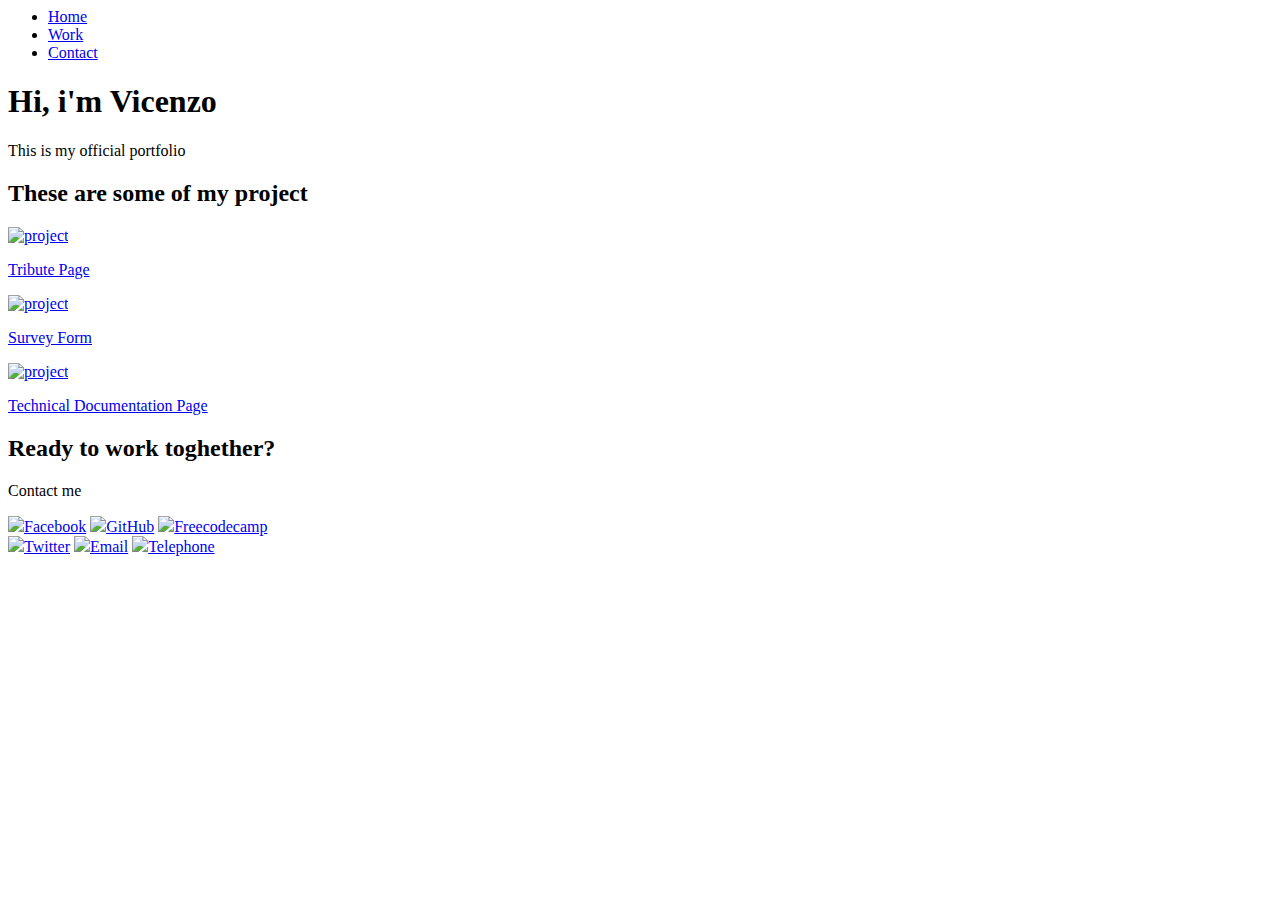
==== index.html @ 40872245 "Add files via upload" ====
<body>
  <header>
     <nav id="navbar">
       <ul>
         <li><a href="#welcome-section">Home</a></li>
         <li><a href="#project">Work</a></li>
         <li><a href="#contact">Contact</a></li>
       </ul>
     </nav>
  </header>
  <main>
  <section id="welcome-section" class="welcome-section">
    <h1 class="text-centered">
      Hi, i'm Vicenzo 
    </h1>
    <p class="text-centered">
      This is my official portfolio
    </p>
  </section>
  
  <section id="project" class="project-section">
    <h2 class="projects-section-header">
      These are some of my project
    </h2>
    <div class="projects-grid">
      <a href="https://codepen.io/vinclatorre/pen/abJMyBv"
      target="_blank"
      class="project-tile"
      >
        <div class="border">
          <img
          class="project-image"     src="https://assets.codepen.io/6466586/internal/screenshots/pens/abJMyBv.default.png?fit=cover&format=auto&ha=false&height=540&quality=75&v=2&version=1626516254&width=960"
          alt="project"
        />
          <p class="project-title">
            Tribute Page
          </p>
        </div>
      </a>
      <a href="https://codepen.io/vinclatorre/pen/ExWMwyX"
      target="_blank"
      class="project-tile"
      >
        <div class="border">
          <img
          class="project-image"
  src="https://assets.codepen.io/6466586/internal/screenshots/pens/ExWMwyX.default.png?fit=cover&amp;format=auto&amp;ha=false&amp;height=540&amp;quality=75&amp;v=2&amp;version=1624909291&amp;width=960"
          alt="project"
        />
          <p class="project-title">
            Survey Form
          </p>
        </div>
      </a>
      <a href="https://codepen.io/vinclatorre/pen/MWmjvjE"
      target="_blank"
      class="project-tile"
      >
        <div class="border">
          <img
          class="project-image"
  src="https://assets.codepen.io/6466586/internal/screenshots/pens/MWmjvjE.default.png?fit=cover&amp;format=auto&amp;ha=true&amp;height=540&amp;quality=75&amp;v=2&amp;version=1626197145&amp;width=960"
          alt="project"
        />
          <p class="project-title">
            Technical Documentation Page
          </p>
        </div>
      </a>
    </div>
  </section>
  </main>
  <footer id="contact" class="contact-section">
    <div class="contact-section-header">
      <h2 class="text-centered">
        Ready to work toghether?
      </h2>
      <p class="text-centered">
        Contact me
      </p>
    </div>
      <div class="contact-links">
        <div>
        <a href="#"
           target="_blank"
           class="contact-detail"
           ><img src="https://i.postimg.cc/LsjxL39j/facebook.png">Facebook</a>
        <a href="#"
           target="_blank"
           class="contact-detail"
           ><img src="https://upload.wikimedia.org/wikipedia/commons/thumb/9/91/Octicons-mark-github.svg/2048px-Octicons-mark-github.svg.png">GitHub</a>
        <a href="https://www.freecodecamp.org/fcc61870488-e92d-4d59-84dc-d2b628023573"
           id="profile-link"
           target="_blank"
           class="contact-detail"
           ><img src="https://avatars.githubusercontent.com/u/70107528?s=200&v=4">Freecodecamp</a>
        </div>
        <div>
        <a href="#"
           target="_blank"
           class="contact-detail"
           ><img src="https://i.postimg.cc/fLK5gW0L/twitter.png">Twitter</a>
        <a href="#"
           target="_blank"
           class="contact-detail"
           ><img src="https://www.providence-place.com/wp-content/uploads/2019/11/64800-icons-symbol-computer-logo-prototype-email-300x229.png">Email</a>
        <a href="#"
           target="_blank"
           class="contact-detail"
           ><img src="https://www.seekpng.com/png/detail/135-1351194_telephone-logo-png-tel-icon.png">Telephone</a>
        </div>
      </div>
    </div>
  </footer>
</body>
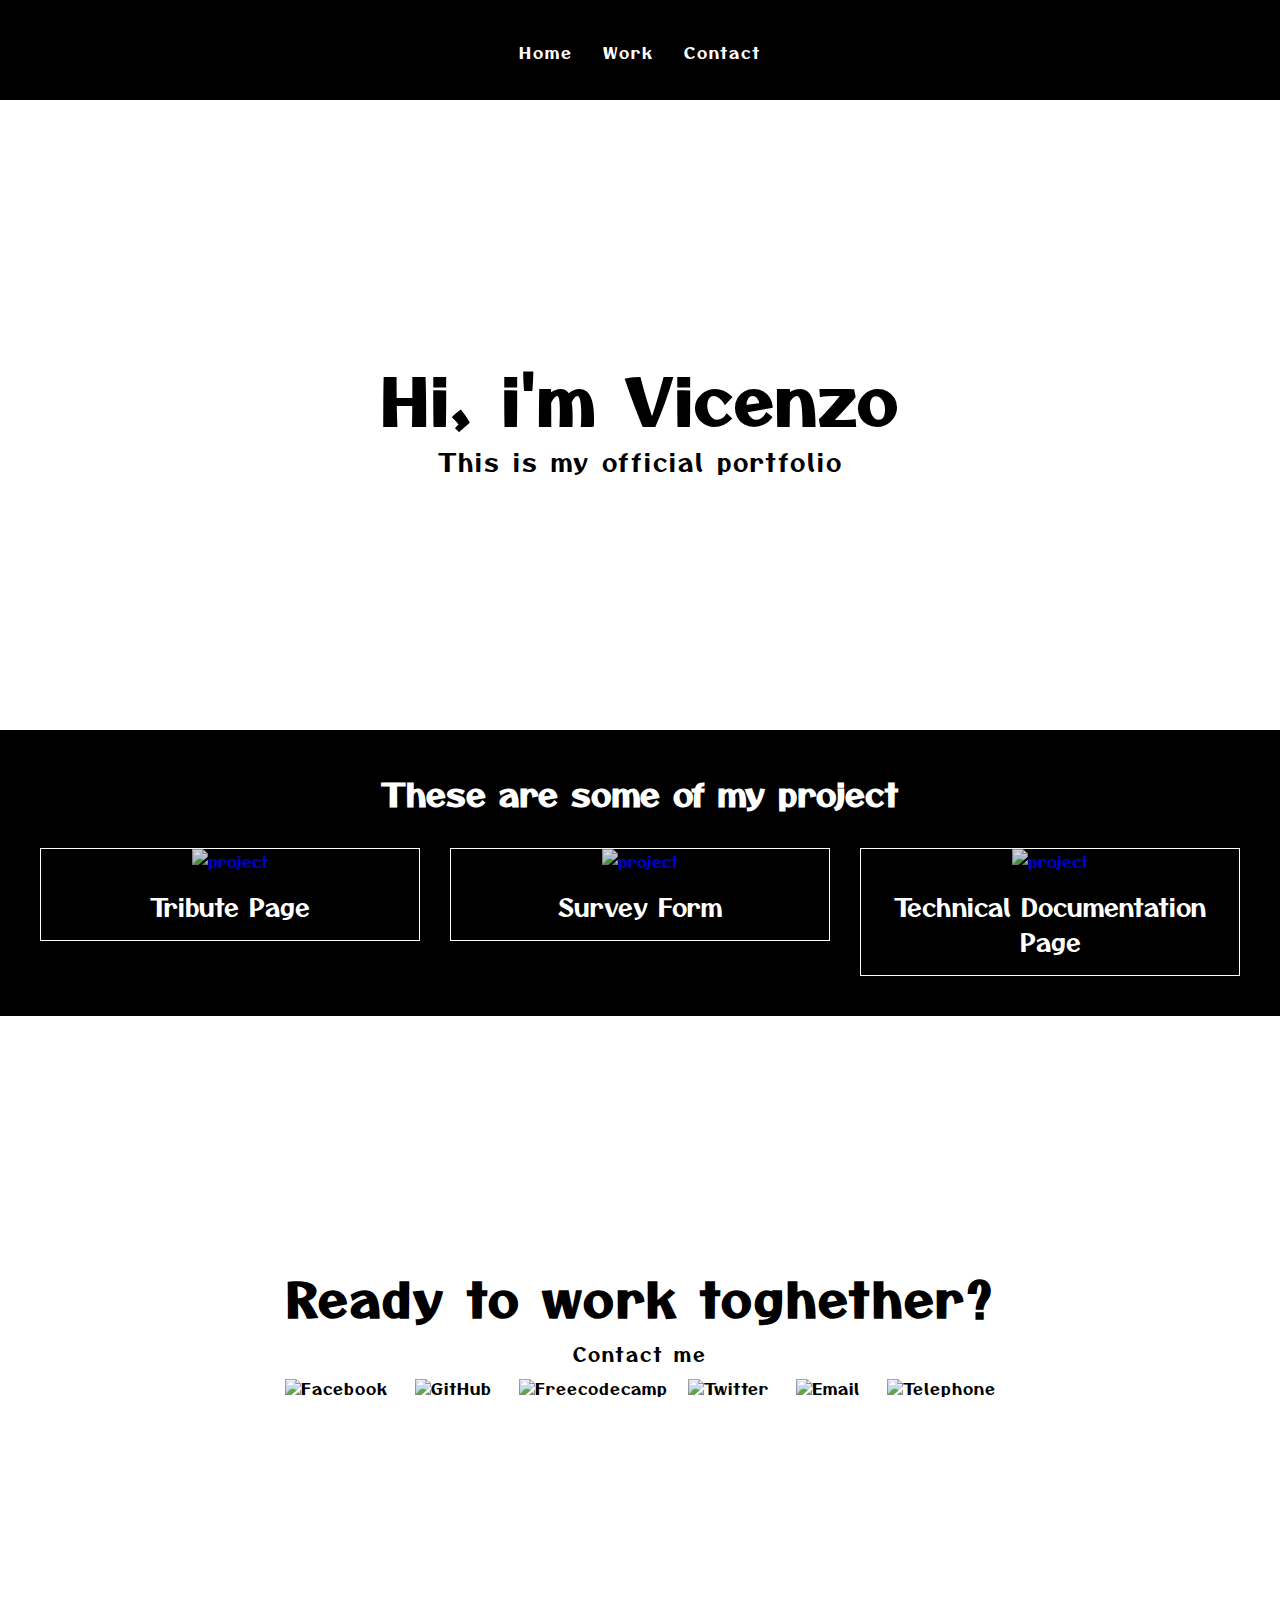
==== commit 8f0fe0cd: "Add files via upload" ====
--- a/index.html
+++ b/index.html
@@ -1,3 +1,12 @@
+<!DOCTYPE html>
+<html lang="en">
+<head>
+  <meta charset="UTF-8">
+  <meta http-equiv="X-UA-Compatible" content="IE=edge">
+  <meta name="viewport" content="width=device-width, initial-scale=1.0">
+  <title>My Portfolio</title>
+  <link rel="stylesheet" href="style.css">
+</head>
 <body>
   <header>
      <nav id="navbar">
@@ -112,4 +121,6 @@
       </div>
     </div>
   </footer>
-</body>+</body>
+</html>
+
--- a/style.css
+++ b/style.css
@@ -0,0 +1,201 @@
+@import url('https://fonts.googleapis.com/css2?family=Otomanopee+One&display=swap');
+* {
+  margin: 0;
+  padding: 0;
+  box-sizing: border-box;
+  font-family: "Otomanopee One", sans-serif;
+}
+body {
+  background-color: #000;
+  display: flex;
+  flex-direction: column;
+}
+main {
+  flex: 1 0 auto;
+}
+
+.text-centered {
+  text-align: center;
+}
+
+/*Header*/
+
+header {
+  position: fixed;
+  /* top: 0;
+  left: 0; */
+  height: 100px;
+  width: 100%;
+  justify-content: space-between;
+  align-items: center;
+  padding: 40px 100px;
+  background-color: black;
+  z-index: 3;
+}
+
+@media (max-width: 28.75em) {
+  header {
+    justify-content: center;
+  }
+
+  header ul {
+    margin: 0 1rem;
+  }
+}
+header ul {
+  /* position: relative; */
+  display: flex;
+  justify-content: center;
+  align-items: center;
+}
+header ul li {
+  /* position: relative; */
+  list-style: none;
+}
+header ul li a {
+  /* position: relative; */
+  margin: 0 15px;
+  text-decoration: none;
+  color: #fff;
+  font-weight: 500px;
+  letter-spacing: 2px;
+}
+
+/*Welcome section*/
+
+.welcome-section {
+  display: flex;
+  flex-direction: column;
+  justify-content: center;
+  align-items: center;
+  width: 100%;
+  height: 70vh;
+  background-color: #fff;
+  /* position: relative; */
+  margin-top: 100px;
+}
+.welcome-section > h1 {
+  letter-spacing: 2px;
+  font-size: 4rem;
+}
+.welcome-section > p {
+  letter-spacing: 2px;
+  font-size: 1.5rem;
+}
+
+/*Project section*/
+
+.project-section {
+  width: 100%;
+  text-align: center;
+  padding: 2.5rem;
+  background-color: #000;
+  /* position: relative; */
+  color: #fff;
+}
+.projects-section-header {
+  max-width: 100%;
+  font-size: 2rem;
+  padding: 0 0 2rem 0;
+}
+.projects-grid {
+  display: grid;
+  grid-template-columns: 1fr 1fr 1fr;
+  grid-template-rows: 1fr;
+  grid-column-gap: 30px;
+}
+@media (max-width: 30.625em) {
+  .projects-section {
+    padding: 6rem 1rem;
+  }
+  .projects-grid {
+    display: grid;
+    grid-template-columns: 1fr;
+    grid-template-rows: 1fr 1fr 1fr;
+  }
+}
+.projects-grid a {
+  text-decoration: none;
+}
+.project-image {
+  height: calc(100% - 2rem);
+  width: 100%;
+  object-fit: cover;
+  opacity: 0.85;
+}
+.projects-grid .border {
+  border: 1px solid #fff;
+}
+.projects-grid .border:hover {
+  border: 0px solid #fff;
+}
+.projects-grid a:hover img {
+  height: calc(98% - 2rem);
+  width: 98%;
+  opacity: 1;
+  transition: 0.2s;
+}
+.project-title {
+  font-size: 1.5rem;
+  padding: 1rem 0.5rem;
+  color: #fff;
+}
+
+/*Contact section*/
+
+.contact-section {
+  display: flex;
+  flex-direction: column;
+  justify-content: center;
+  align-items: center;
+  width: 100%;
+  height: 70vh;
+  background-color: #fff;
+  /* position: relative; */
+}
+.contact-section-header > h2 {
+  letter-spacing: 2px;
+  font-size: 3rem;
+}
+@media (max-width: 28.75em) {
+  .contact-section-header > h2 {
+    font-size: 2rem;
+  }
+}
+.contact-section-header > p {
+  letter-spacing: 2px;
+  font-size: 1.2rem;
+  padding: 0.5rem;
+}
+.contact-links {
+  display: flex;
+  letter-spacing: 1px;
+  justify-content: center;
+}
+@media (max-width: 28.75em) {
+  .contact-links {
+    flex-direction: column;
+    letter-spacing: 0;
+  }
+}
+.contact-links a {
+  text-decoration: none;
+}
+.contact-links a img {
+  height: 25px;
+}
+.contact-detail {
+  color: #000;
+  padding: 30px 10px;
+}
+@media (max-width: 28.75em) {
+  .contact-detail {
+    padding: 0;
+  }
+}
+.contact-links a:hover {
+  transform: translateY(3px);
+  transition: 0.3s;
+  font-size: 1.17rem;
+}
+
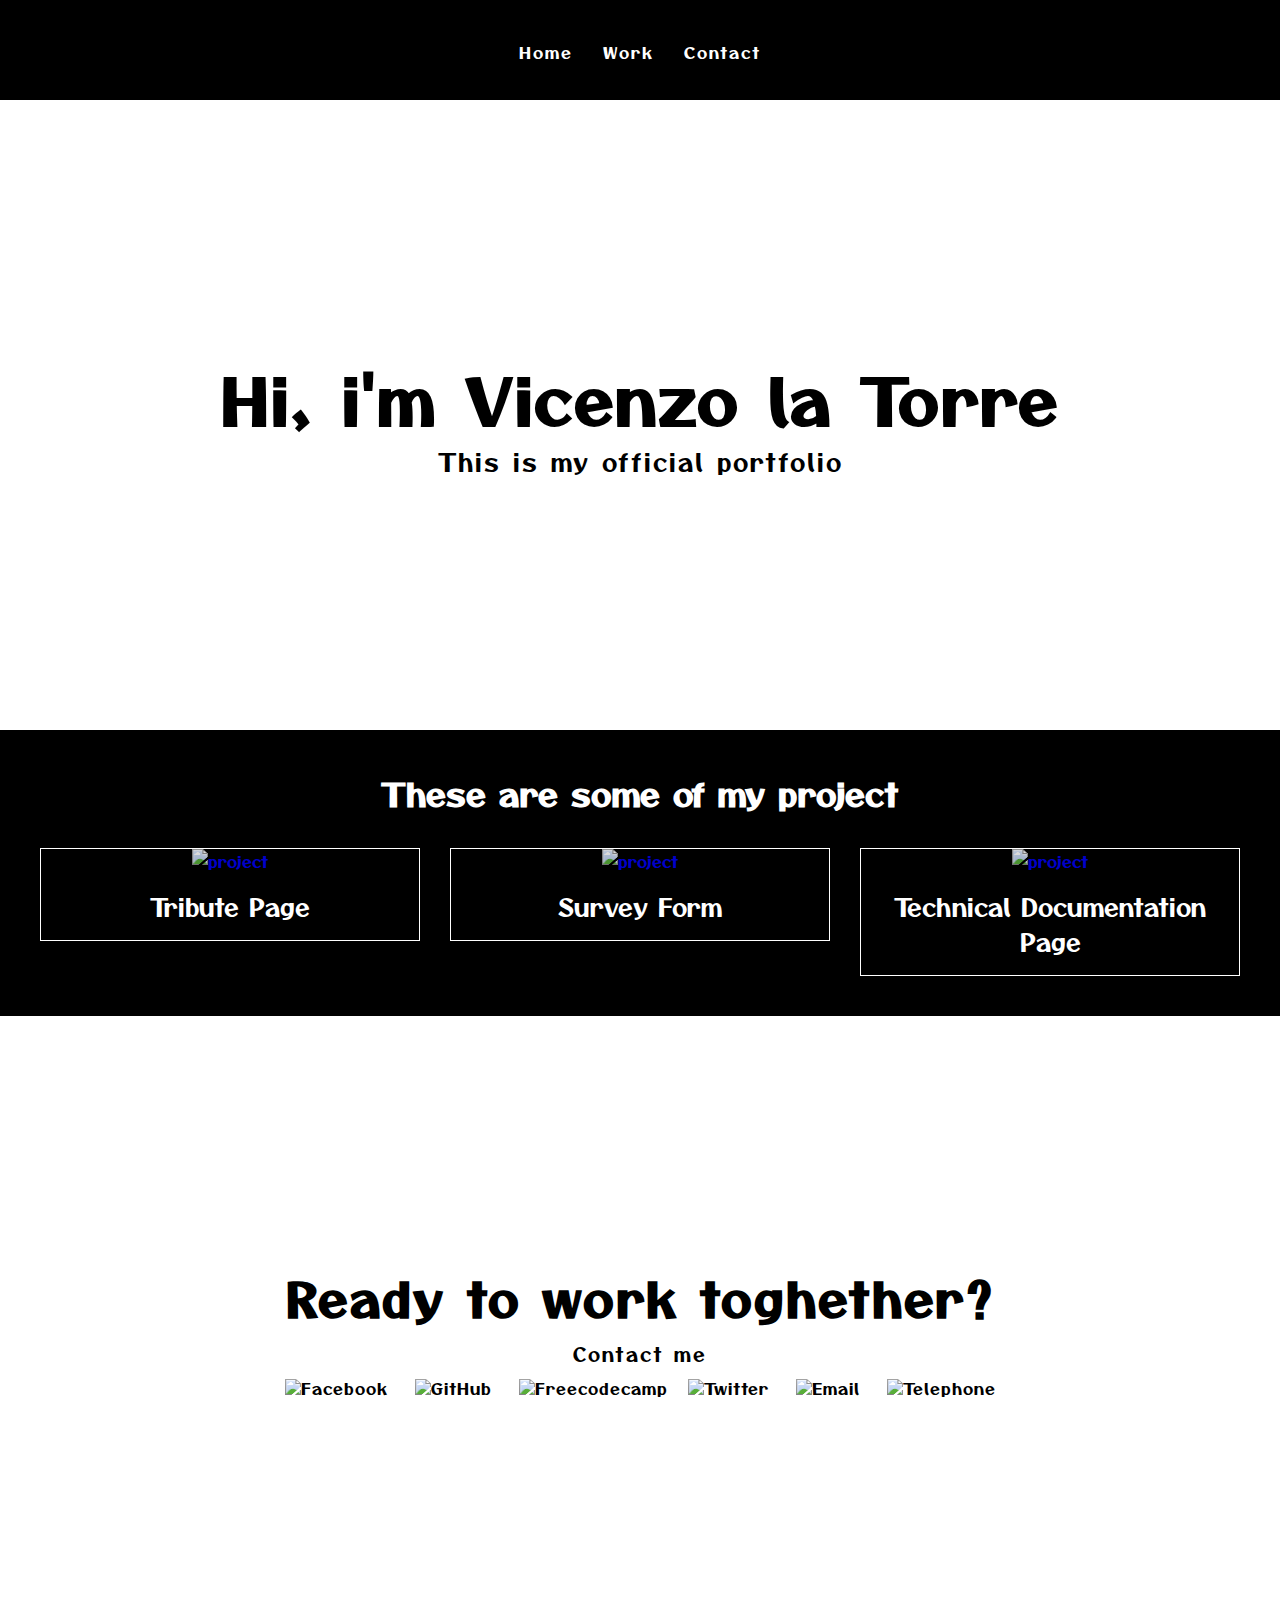
==== commit b17ff710: "modificato h1 in index" ====
--- a/index.html
+++ b/index.html
@@ -20,7 +20,7 @@
   <main>
   <section id="welcome-section" class="welcome-section">
     <h1 class="text-centered">
-      Hi, i'm Vicenzo 
+      Hi, i'm Vicenzo la Torre
     </h1>
     <p class="text-centered">
       This is my official portfolio
@@ -32,7 +32,7 @@
       These are some of my project
     </h2>
     <div class="projects-grid">
-      <a href="https://codepen.io/vinclatorre/pen/abJMyBv"
+      <a href= "tribute-page.html"
       target="_blank"
       class="project-tile"
       >
@@ -46,7 +46,7 @@
           </p>
         </div>
       </a>
-      <a href="https://codepen.io/vinclatorre/pen/ExWMwyX"
+      <a href="survey-form.html"
       target="_blank"
       class="project-tile"
       >
@@ -61,7 +61,7 @@
           </p>
         </div>
       </a>
-      <a href="https://codepen.io/vinclatorre/pen/MWmjvjE"
+      <a href="technical-documentation-page.html"
       target="_blank"
       class="project-tile"
       >
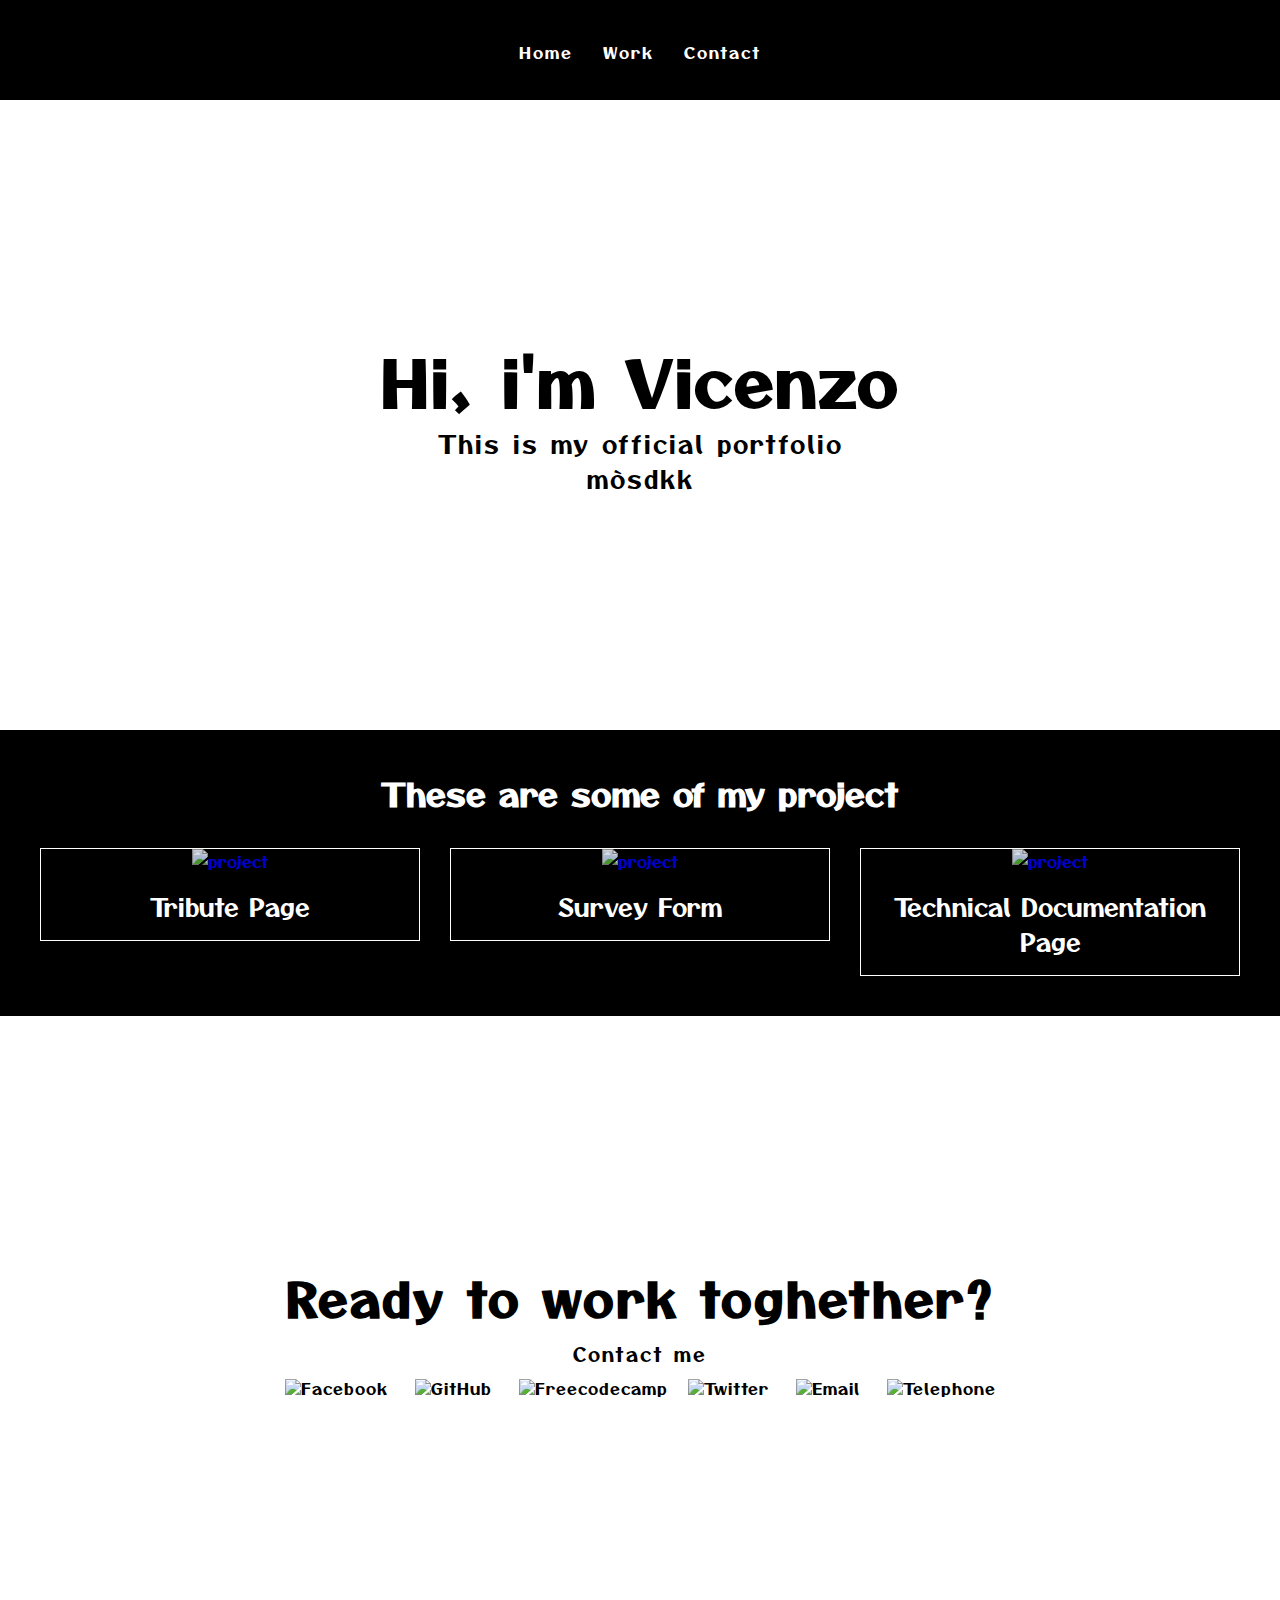
==== commit 429c18bb: "modifica title" ====
--- a/index.html
+++ b/index.html
@@ -20,11 +20,12 @@
   <main>
   <section id="welcome-section" class="welcome-section">
     <h1 class="text-centered">
-      Hi, i'm Vicenzo la Torre
+      Hi, i'm Vicenzo
     </h1>
     <p class="text-centered">
       This is my official portfolio
     </p>
+    <p>mòsdkk</p>
   </section>
   
   <section id="project" class="project-section">
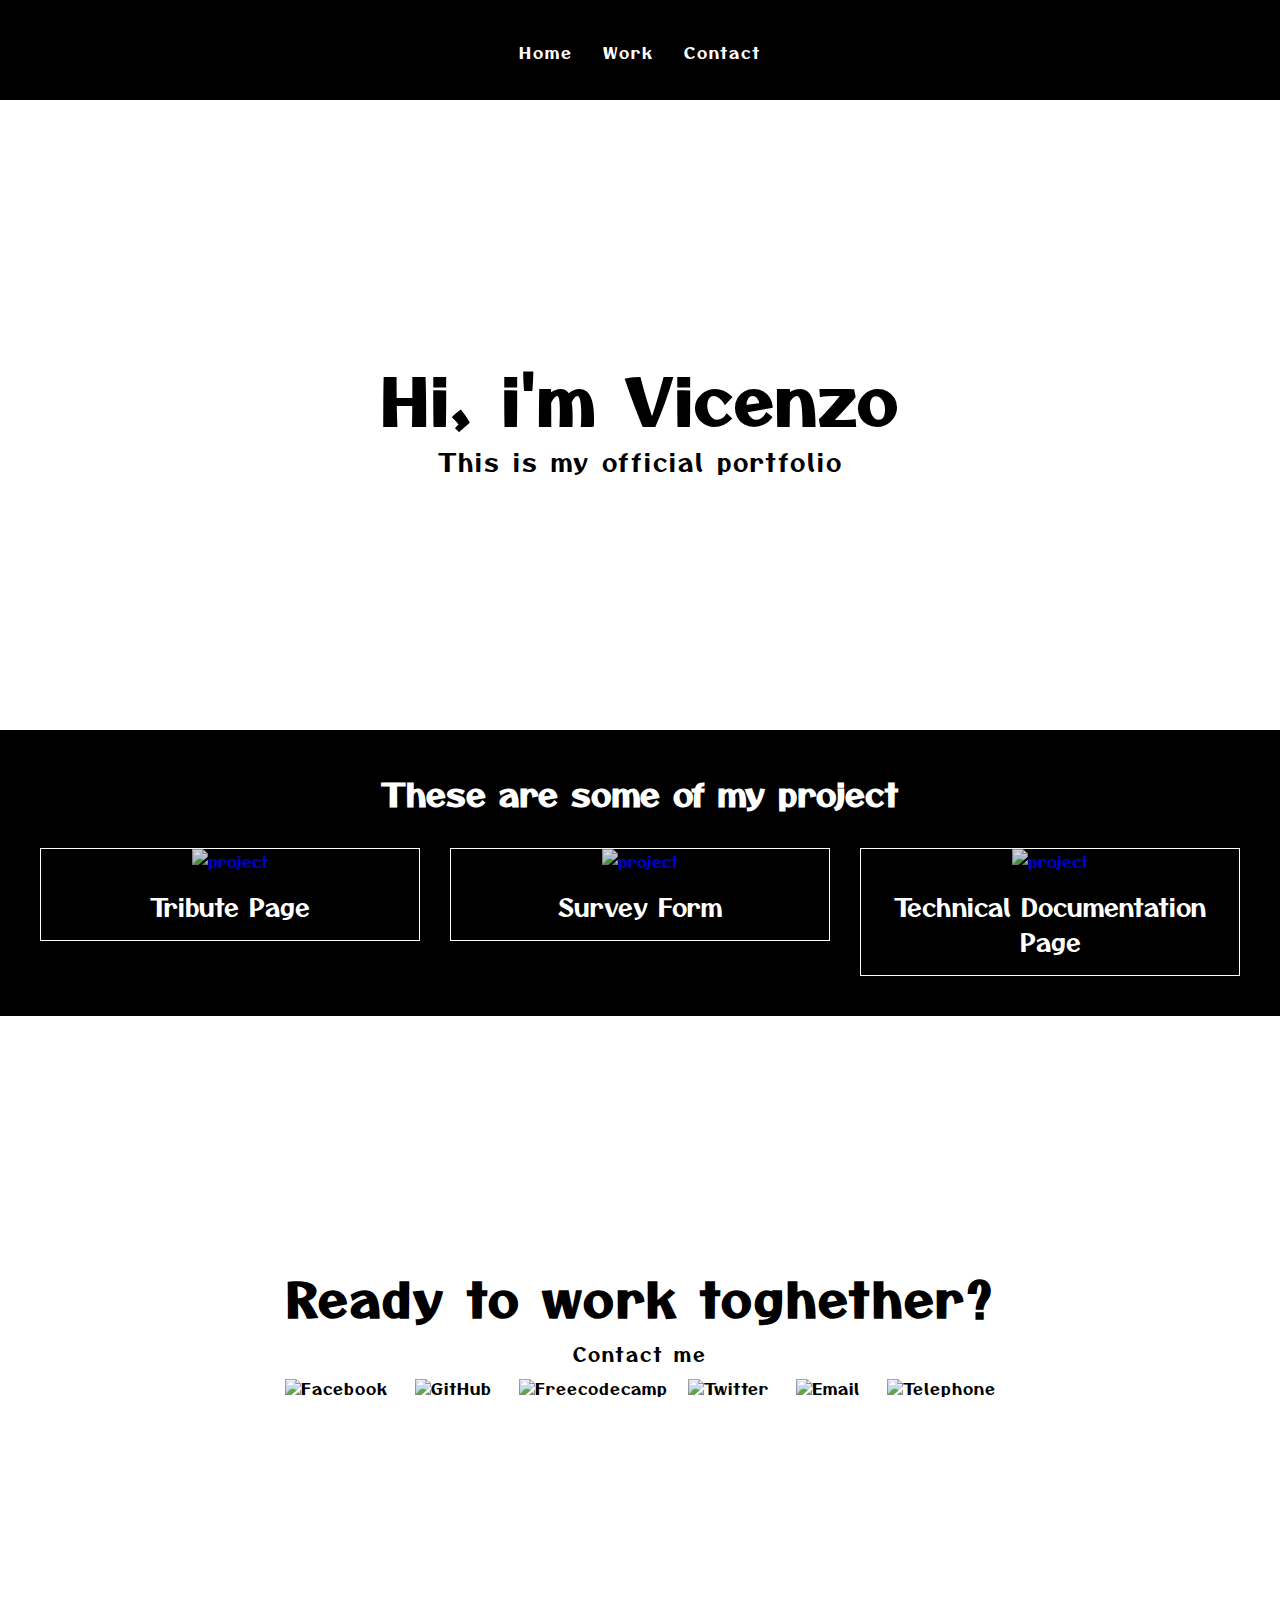
==== commit 90301692: "modificato title" ====
--- a/index.html
+++ b/index.html
@@ -25,7 +25,6 @@
     <p class="text-centered">
       This is my official portfolio
     </p>
-    <p>mòsdkk</p>
   </section>
   
   <section id="project" class="project-section">
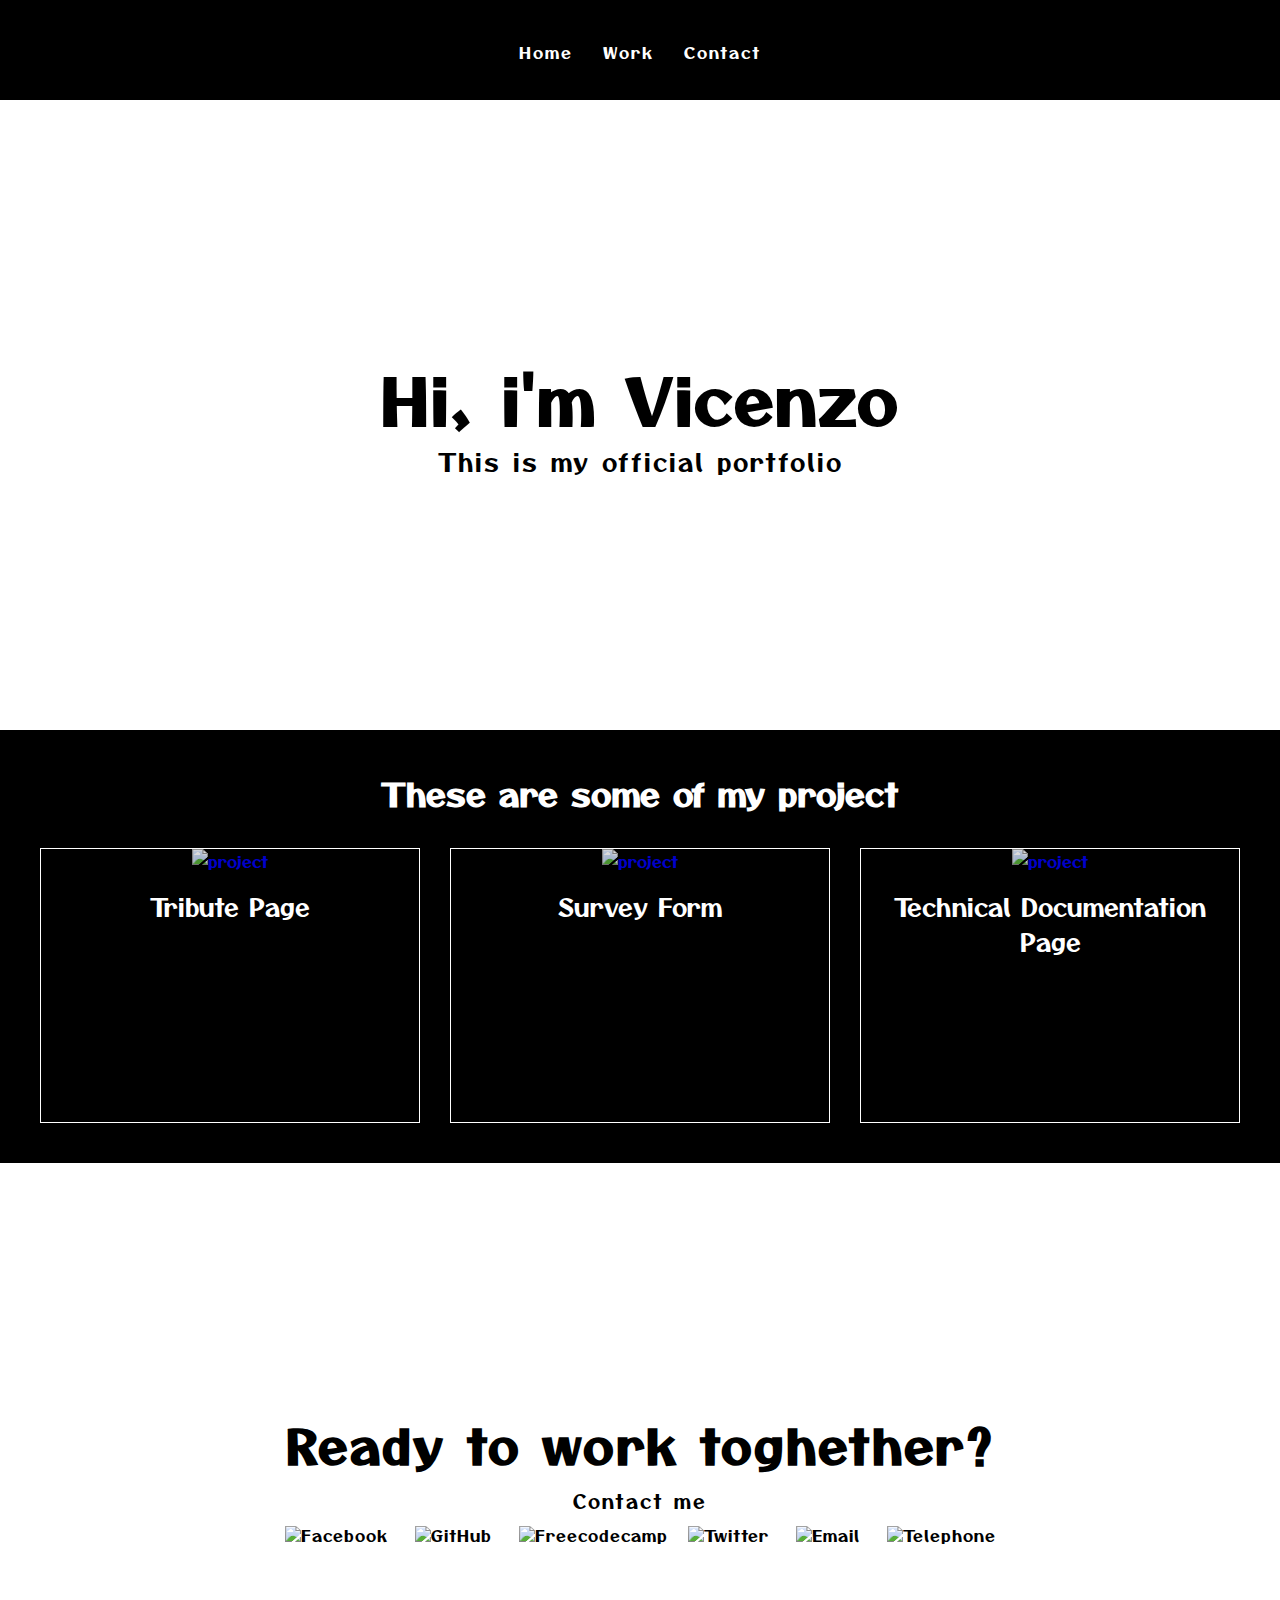
==== commit 4ce0673c: "aggiustata responsiveness di project grid" ====
--- a/index.html
+++ b/index.html
@@ -32,11 +32,11 @@
       These are some of my project
     </h2>
     <div class="projects-grid">
-      <a href= "tribute-page.html"
+      <a href= "/tribute-page/tribute-page.html"
       target="_blank"
       class="project-tile"
       >
-        <div class="border">
+        <div class="project-item border">
           <img
           class="project-image"     src="https://assets.codepen.io/6466586/internal/screenshots/pens/abJMyBv.default.png?fit=cover&format=auto&ha=false&height=540&quality=75&v=2&version=1626516254&width=960"
           alt="project"
@@ -46,13 +46,12 @@
           </p>
         </div>
       </a>
-      <a href="survey-form.html"
+      <a href="survey-form/survey-form.html"
       target="_blank"
       class="project-tile"
       >
-        <div class="border">
-          <img
-          class="project-image"
+        <div class="project-item border">
+          <img class="project-image"
   src="https://assets.codepen.io/6466586/internal/screenshots/pens/ExWMwyX.default.png?fit=cover&amp;format=auto&amp;ha=false&amp;height=540&amp;quality=75&amp;v=2&amp;version=1624909291&amp;width=960"
           alt="project"
         />
@@ -61,11 +60,11 @@
           </p>
         </div>
       </a>
-      <a href="technical-documentation-page.html"
+      <a href="technical documentation/technical-documentation-page.html"
       target="_blank"
       class="project-tile"
       >
-        <div class="border">
+        <div class="project-item border">
           <img
           class="project-image"
   src="https://assets.codepen.io/6466586/internal/screenshots/pens/MWmjvjE.default.png?fit=cover&amp;format=auto&amp;ha=true&amp;height=540&amp;quality=75&amp;v=2&amp;version=1626197145&amp;width=960"
--- a/style.css
+++ b/style.css
@@ -1,4 +1,4 @@
-@import url('https://fonts.googleapis.com/css2?family=Otomanopee+One&display=swap');
+@import url("https://fonts.googleapis.com/css2?family=Otomanopee+One&display=swap");
 * {
   margin: 0;
   padding: 0;
@@ -117,8 +117,12 @@
 .projects-grid a {
   text-decoration: none;
 }
+.project-item {
+  min-height: 275px;
+}
 .project-image {
-  height: calc(100% - 2rem);
+  /* height: calc(100% - 2rem); */
+  height: 75%;
   width: 100%;
   object-fit: cover;
   opacity: 0.85;
@@ -198,4 +202,3 @@
   transition: 0.3s;
   font-size: 1.17rem;
 }
-
